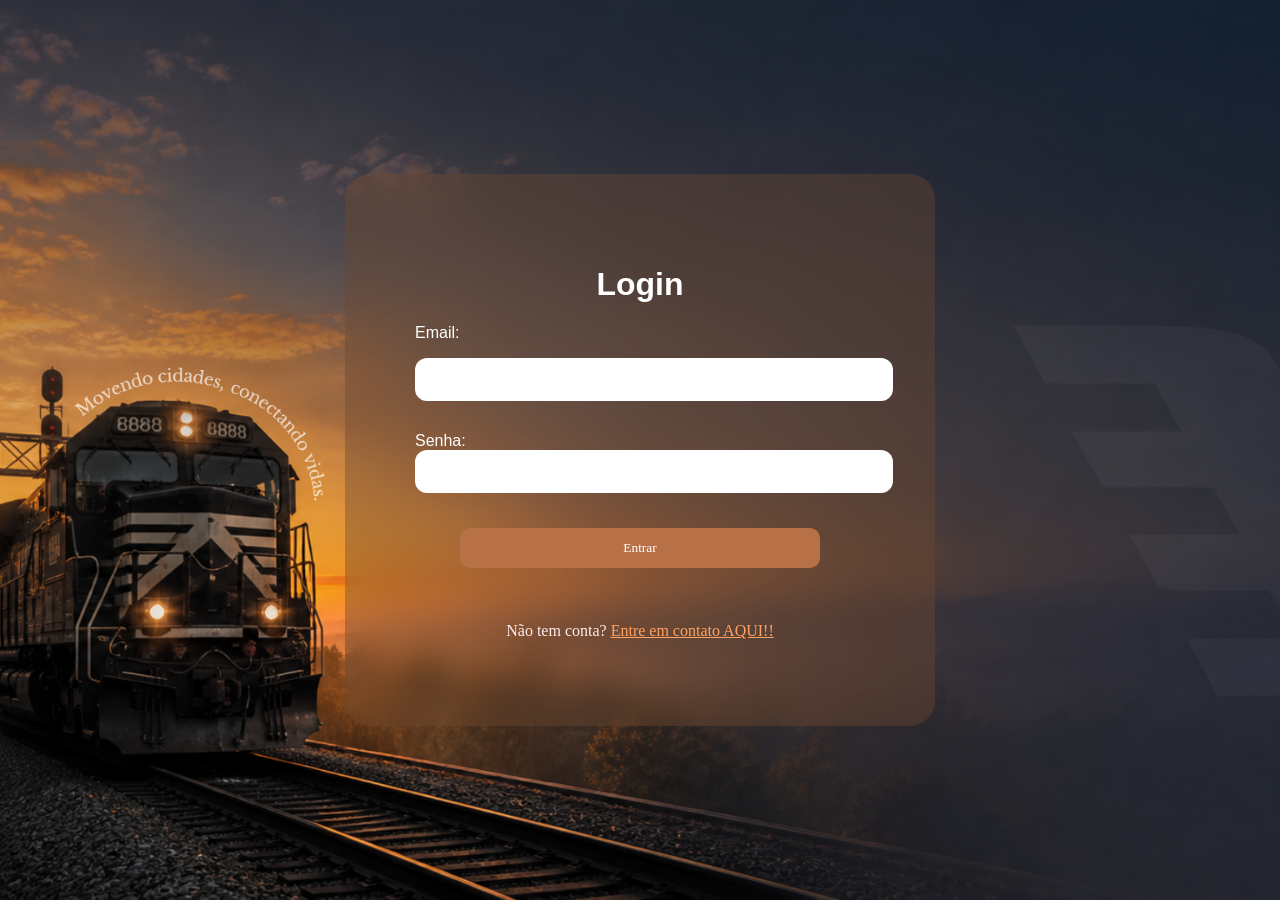
==== public/login.html @ 02ba2145 "up - alterei o nome da pasta "puplic" para o correto "public"" ====
<!doctype html>
<html lang="en">

<head>
    <meta charset="utf-8">
    <meta name="viewport" content="width=device-width, initial-scale=1">
    <title>Login</title>
    <link rel="stylesheet" href="../assets/style/style.css">
</head>


<body class="login">

    <form>
        <div class="caixa">
            <h1>Login</h1>

            
            <label for="email">Email:</label>
            <p><input type="email" id="email" placeholder="Digite seu email..." style=""></p>
            
            <label for="senha">Senha:</label>
            <input type="senha" id="senha" placeholder="Digite sua senha...">
            <br>

            <button type="submit">Entrar</button>
            <br>

            <p>Não tem conta? <a href=""> Entre em contato AQUI!!</a> </p>

        </div>
    </form>
</body>

</html>
---- assets/style/style.css ----
body {
    background-image: url("../Situação de aprendizagem.png") !important;
    background-size: cover !important;
    background-position: center !important;
    ;
    height: 100vh;
    margin: 0;
    display: flex;
    font-family: Arial, sans-serif;
    color: #fff;
    background: linear-gradient(rgba(0, 0, 0, .7), rgba(0, 0, 0, .7)),
}

.login {
    background-image: url("../Situação de aprendizagem.png") !important;
    background-size: cover !important;
    background-position: center !important;
    ;
    height: 100vh;
    margin: 0;
    display: flex;
    justify-content: center;
    align-items: center;
    font-family: Arial, sans-serif;
    color: #fff;
    background: linear-gradient(rgba(0, 0, 0, .7), rgba(0, 0, 0, .7)),
}

a {
    color: rgb(255, 162, 99);
}


h1 {
    text-align: center;
}


p {
    text-align: center;
    font-family: Georgia, 'Times New Roman', Times, serif;
    color: #ffecec;
}


#titulo {
    text-align: center;
}


#sub_titulo {
    text-align: center;
}

/*CADASTRO|*/

.cadastro {
    background: rgba(110, 73, 49, 0.4);
    backdrop-filter: blur(15px);
    -webkit-backdrop-filter: blur(15px);
    padding: 40px;
    border-radius: 25px;
    width: 600px;
    box-shadow: 0 8px 30px rgba(0, 0, 0, 0.3);
}

.form-control {
    background: rgba(255, 255, 255, 0.2) !important;
    color: #ffffff !important;
    border-radius: 12px !important;
    border: none !important;
    padding: 10px !important;
}

/*LOGIN*/

.caixa {
    background: rgba(110, 73, 49, 0.4);
    backdrop-filter: blur(15px);
    -webkit-backdrop-filter: blur(15px);
    padding: 70px;
    border-radius: 25px;
    width: 450px;

}


input::placeholder {
    color: #ffffff;
    opacity: 1;
}


button:hover {
    background-color: rgb(160, 95, 55);

}


button {
    display: block;
    margin: 20px auto;
    padding: 12px;
    background-color: rgb(184, 113, 71);
    color: #ffffff;
    font-family: Georgia, 'Times New Roman', Times, serif;
    width: 80%;
    border-radius: 10px !important;
    text-align: center;
    border: none;
}


label {
    color: #ffffff;
    font-weight: 500;
}


input,
select,
textarea {
    width: 100%;
    padding: 14px;
    margin-bottom: 15px;
    border-radius: 12px;
    border: none;

}

.cabecalho {
    display: flex;
    justify-content: space-between;
    flex-direction: column;
    align-items: flex-start;
    padding: 20px;
    height: 70px;
    color: white;
}

.btn-outline-secondary {
    padding: 10px;
    border-radius: 10px;
    font-size: large;

}

.layout {
    display: flex;
    align-items: stretch;
    min-height: calc(100vh - 70px);
    margin-top: 20px;
}

.menu-lateral {
    width: 250px;
    padding-left: 20px;
    display: flex;
    flex-direction: column;
    margin-top: 20px;
}

.item {
    padding: 15px;
    font-size: 18px;
    cursor: pointer;
    display: flex;
    align-items: center;
    gap: 10px;
    text-decoration: none;
    color: white;
}

.item:hover {
    background-color: #cdcdcd;
}

.conteudo {
    flex: 1;
    padding: 30px;
}

.item.ativo {
    background-color: #dedede;
    font-weight: bold;
    color: black;
}

.informacoes_dashboard {
    display: flex;
    gap: 20px;
    flex-wrap: wrap;
}

.informacoes {

    padding: 20px;
    border-radius: 20px;
    width: 220px;
    justify-items: flex-start;
    flex: 1;
    min-width: 200px;
    color: rgb(255, 255, 255);
}

.informacoes h3 {
    margin-top: 10px;
    font-size: 28px;
}

.informacoes h4 {
    white-space: nowrap;
}

.titulos_planilha {
    display: flex;
}

#titulo-monitoramento {
    color: white;
}

.planilha_dashboard {
    margin-top: 50px;
    border-radius: 20px;
    padding: 20px;
}

.botao_dashboard {
    border-style: none;
    background-color: #0f172a;

}

.status-ativo {
    color: rgb(0, 128, 0) !important;
    font-weight: bold;
}

.status-alerta {
    color: rgb(255, 0, 0) !important;
    font-weight: bold;
}

.excluir {
    width: 600px;
    margin: 50px auto;
    padding: 70px;
    border: 2px solid black;
    background-color: white;
    text-align: center;
    border-radius: 8px;
}

.excluir img {
    width: 240px;
}

.botao_cancelar {
    border-radius: 10px;
}

.botao_excluir {
    border-radius: 10px;
    background-color: red;
    color: white;
}



body {
    background-color: #2e3747 !important;
}

.table {
    background-color: transparent !important;
}

.table td,
.table th,
.table tr,
.table tbody {
    background-color: #0f172a !important;
    color: white !important;
}

.table thead {
    background-color: aqua;
}

.campo-com-icone {

    background-image: url(../icons/lupa.svg);
    background-repeat: no-repeat;
    background-position: 10px center;
    padding-left: 40px;
    height: 40px;
    width: 250px;
}

.titulo_sensores {
    display: flex;
    align-items: center;
    gap: 506px;
}

.titulo_do_sensores {
    color: white;
}


.container-sensor {
    width: 100%;
    max-width: 900px;
    background-color: #f3f3f3;
    border-radius: 28px;
    padding: 35px 40px;
    margin: 30px auto;
}

.titulo-sensor {
    font-size: 38px;
    font-weight: 500;
    color: #111;
    margin-bottom: 40px;
}

.form-sensor {
    width: 100%;
}

.linha-formulario {
    display: flex;
    gap: 60px;
    margin-bottom: 35px;
}

.grupo-input {
    flex: 1;
    display: flex;
    flex-direction: column;
}

.grupo-input label {
    font-size: 18px;
    margin-bottom: 10px;
    color: #333;
}

.grupo-input input,
.grupo-input select {
    width: 100%;
    height: 45px;
    border: 3px solid #111;
    border-radius: 12px;
    padding: 0 15px;
    font-size: 16px;
    background-color: white;
    outline: none;
}

.grupo-input select {
    cursor: pointer;
}

.botoes-formulario {
    display: flex;
    justify-content: flex-end;
    gap: 20px;
    margin-top: 60px;
}

.btn-cancelar {
    width: 150px;
    height: 45px;
    border: 3px solid #111;
    border-radius: 12px;
    background-color: white;
    color: #111;
    font-size: 16px;
    cursor: pointer;
}

.btn-salvar {
    width: 150px;
    height: 45px;
    border: none;
    border-radius: 12px;
    background-color: #b5b5b5;
    color: white;
    font-size: 16px;
    font-weight: bold;
    cursor: pointer;
}
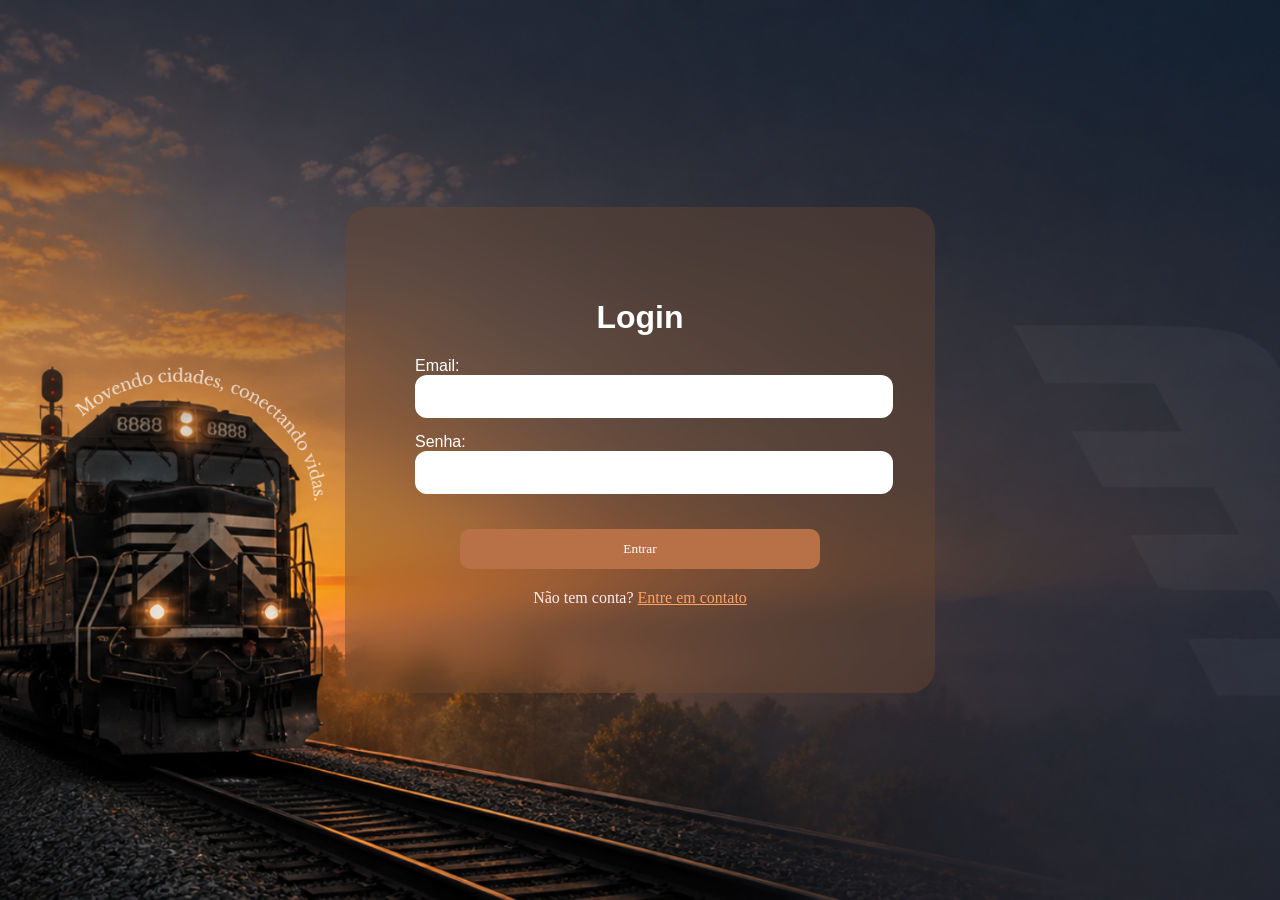
==== commit d492b663: "add - alterei o local das pastas de pesquisas" ====
--- a/public/login.html
+++ b/public/login.html
@@ -1,5 +1,5 @@
 <!doctype html>
-<html lang="en">
+<html lang="pt-BR">
 
 <head>
     <meta charset="utf-8">
@@ -8,28 +8,24 @@
     <link rel="stylesheet" href="../assets/style/style.css">
 </head>
 
-
 <body class="login">
 
     <form>
         <div class="caixa">
             <h1>Login</h1>
 
-            
             <label for="email">Email:</label>
-            <p><input type="email" id="email" placeholder="Digite seu email..." style=""></p>
-            
+            <input type="email" id="email" placeholder="Digite seu email...">
+
             <label for="senha">Senha:</label>
-            <input type="senha" id="senha" placeholder="Digite sua senha...">
-            <br>
+            <input type="password" id="senha" placeholder="Digite sua senha...">
 
             <button type="submit">Entrar</button>
-            <br>
 
-            <p>Não tem conta? <a href=""> Entre em contato AQUI!!</a> </p>
-
+            <p>Não tem conta? <a href="">Entre em contato</a></p>
         </div>
     </form>
+
 </body>
 
 </html>
